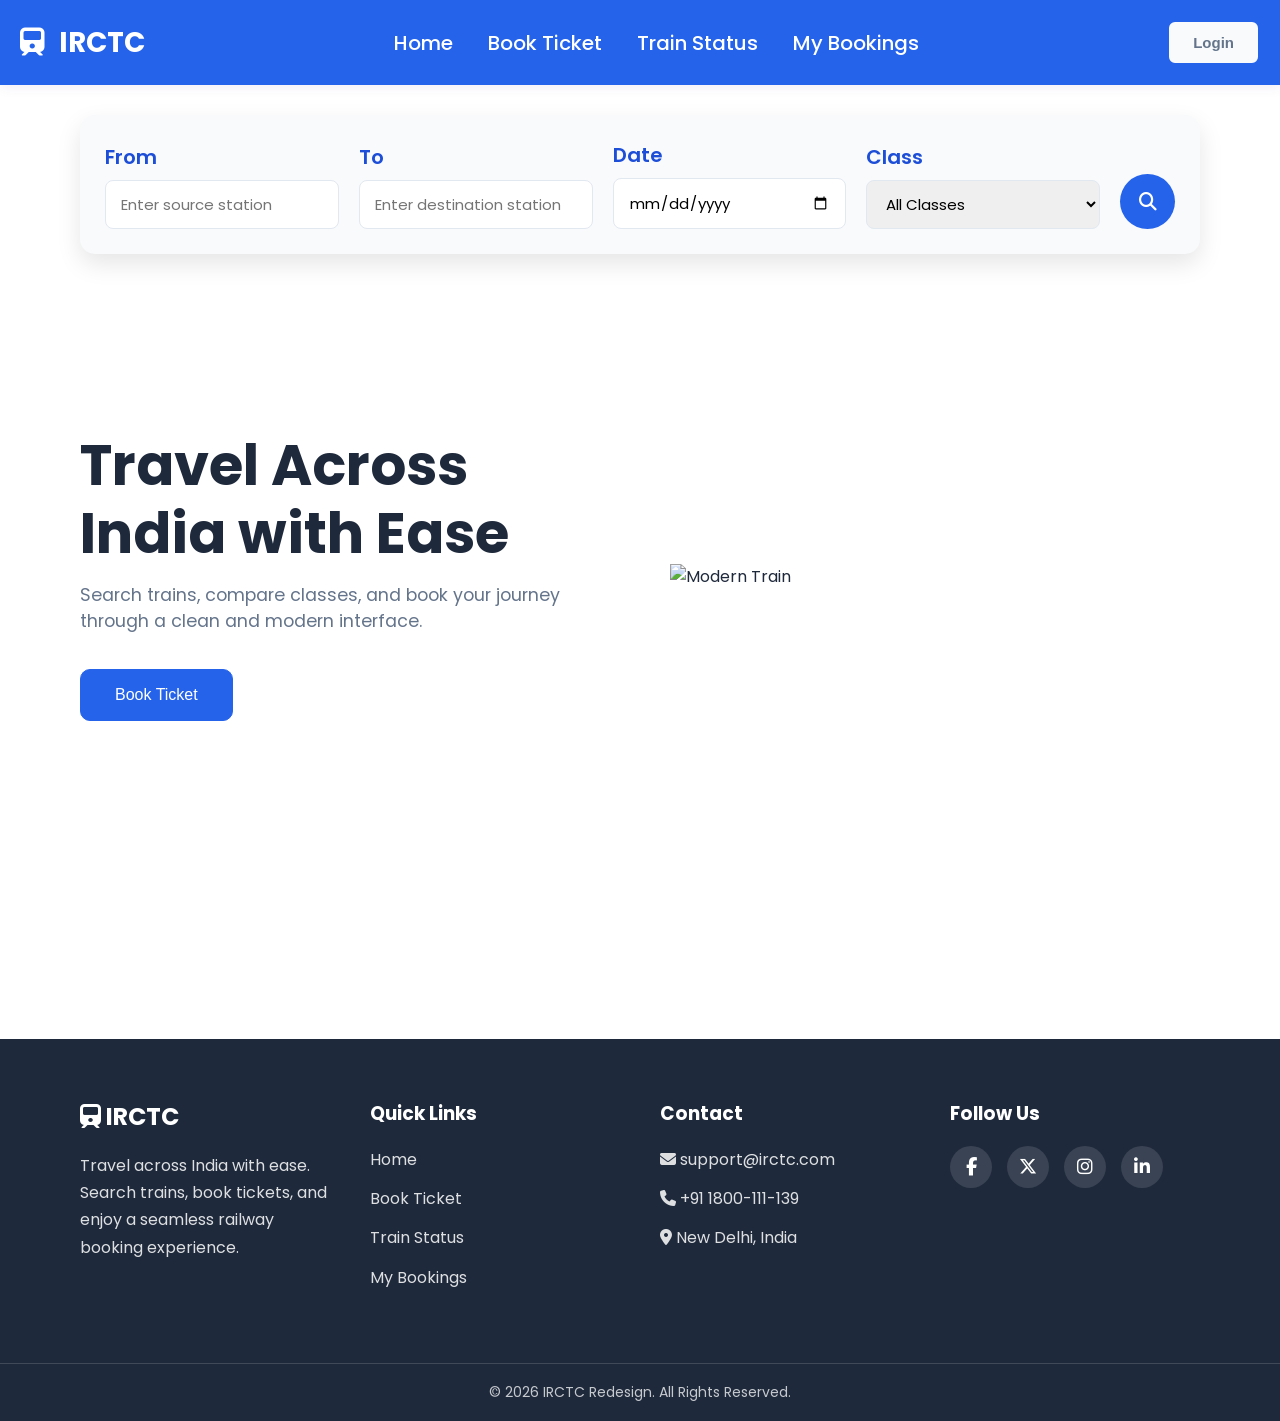
==== index.html @ 96cf52e5 "Fix HTML formatting and structure" ====
<!DOCTYPE html>
<html lang="en">

<head>
    <meta charset="UTF-8">
    <meta name="viewport" content="width=device-width, initial-scale=1.0">

    <title>IRCTC Redesign</title>

    <link rel="stylesheet" href="CSS/style.css">

    <!-- Google Font -->
    <link href="https://fonts.googleapis.com/css2?family=Poppins:wght@300;400;500;600;700&display=swap"
        rel="stylesheet">

    <!-- Font Awesome -->
    <link rel="stylesheet" href="https://cdnjs.cloudflare.com/ajax/libs/font-awesome/6.7.2/css/all.min.css">

</head>

<body>
    <!-- Header Section -->
    <header>

        <nav class="navbar">

            <div class="logo">
                <i class="fa-solid fa-train"></i>
                IRCTC
            </div>

            <ul class="nav-links">
                <li><a href="#">Home</a></li>
                <li><a href="#">Book Ticket</a></li>
                <li><a href="#">Train Status</a></li>
                <li><a href="#">My Bookings</a></li>
            </ul>

            <button class="login-btn">Login</button>
            
        </nav>

    </header>

    <!-- Train Search Section -->
    <section class="search-section">
        <div class="search-box">

            <div class="field">
                <label>From</label>
                <input type="text" placeholder="Enter source station">
            </div>

            <div class="field">
                <label>To</label>
                <input type="text" placeholder="Enter destination station">
            </div>

            <div class="field">
                <label>Date</label>
                <input type="date">
            </div>

            <div class="field">
                <label>Class</label>
                <select>
                    <option>All Classes</option>
                    <option>1A</option>
                    <option>2A</option>
                    <option>3A</option>
                    <option>SL</option>
                    <option>CC</option>
                    <option>2S</option>
                </select>
            </div>

            <button class="search-btn">
                <i class="fa-solid fa-magnifying-glass"></i>
                <span>Search Trains</span>
            </button>

        </div>
    </section>

    <!-- Hero section  -->
    <section class="hero">

        <div class="hero-content">

            <h1>Travel Across India with Ease</h1>

            <p>
                Search trains, compare classes, and book your journey
                through a clean and modern interface.
            </p>

            <button class="hero-btn">Book Ticket</button>

        </div>

        <div class="hero-image">

            <img src="https://1000logos.net/wp-content/uploads/2022/02/IRCTC-logo.jpg" alt="Modern Train">

        </div>
    </section>

    <!-- footer -->
    <footer class="footer">

        <div class="footer-container">

            <div class="footer-col">
                <h2><i class="fa-solid fa-train"></i> IRCTC</h2>
                <p>
                    Travel across India with ease. Search trains, book tickets,
                    and enjoy a seamless railway booking experience.
                </p>
            </div>

            <div class="footer-col">
                <h3>Quick Links</h3>
                <ul>
                    <li><a href="#">Home</a></li>
                    <li><a href="#">Book Ticket</a></li>
                    <li><a href="#">Train Status</a></li>
                    <li><a href="#">My Bookings</a></li>
                </ul>
            </div>

            <div class="footer-col">
                <h3>Contact</h3>
                <p><i class="fa-solid fa-envelope"></i> support@irctc.com</p>
                <p><i class="fa-solid fa-phone"></i> +91 1800-111-139</p>
                <p><i class="fa-solid fa-location-dot"></i> New Delhi, India</p>
            </div>

            <div class="footer-col">
                <h3>Follow Us</h3>

                <div class="social-icons">
                    <a href="#"><i class="fa-brands fa-facebook-f"></i></a>
                    <a href="#"><i class="fa-brands fa-x-twitter"></i></a>
                    <a href="#"><i class="fa-brands fa-instagram"></i></a>
                    <a href="#"><i class="fa-brands fa-linkedin-in"></i></a>
                </div>

            </div>

        </div>

        <div class="footer-bottom">
            <p>© 2026 IRCTC Redesign. All Rights Reserved.</p>
        </div>

    </footer>

    <script src="js/main.js"></script>
</body>

</html>
---- CSS/style.css ----
* {
    margin: 0;
    padding: 0;
    box-sizing: border-box;
}

html {
    scroll-behavior: smooth;
}

:root {
    --primary: #2563eb;
    --primary-dark: #1d4ed8;

    --accent: #f59e0b;

    --background: #f8fafc;
    --surface: #ffffff;

    --logo: #ffffff;
    --text: #1e293b;
    --text-light: #64748b;

    --border: #e2e8f0;

    --success: #16a34a;
    --danger: #dc2626;
}

body {
    font-family: 'Poppins', sans-serif;
    background: var(--surface);
    color: var(--text);
}

a {
    text-decoration: none;
    color: inherit;
}

ul {
    list-style: none;
}

img {
    max-width: 100%;
}

/* header */
header {
    position: sticky;
    top: 0;
    z-index: 1000;
}

.navbar {
    display: flex;
    justify-content: space-between;
    align-items: center;
    padding: 20px;
    background: var(--primary);
    box-shadow: 1px 2px 12px rgba(86, 1, 143, 0.08);
}

.logo {
    font-size: 28px;
    font-weight: 700;
    color: var(--logo);
}

.logo i {
    margin-right: 8px;
}

.nav-links {
    display: flex;
    gap: 35px;
    color: var(--logo);
}

.nav-links a {
    font-weight: 500;
    font-size: 20px;
    transition: .3s;
}

.nav-links a:hover {
    color: var(--text);
}

.login-btn {
    background: var(--background);
    color: var(--text-light);
    font-size: 15px;
    font-weight: bolder;
    border: var(--primary) solid 2px;
    padding: 12px 24px;
    border-radius: 8px;
    cursor: pointer;
    transition: .5s;
}

.login-btn:hover {
    color: var(--background);
    background: var(--primary-dark);
    border: var(--background) solid 2px;
    transform: translateY(-2px);
}

/* search */
.search-section {
    position: relative;
    z-index: 10;
    margin: 30px 80px -60px;
}

.search-box {
    background: var(--background);
    display: flex;
    align-items: end;
    gap: 20px;
    padding: 25px;
    border-radius: 15px;
    box-shadow: 0 10px 25px rgba(0, 0, 0, 0.1);
    flex-wrap: wrap;
}

.field {
    display: flex;
    flex-direction: column;
    flex: 1;
    min-width: 180px;
}

.field label {
    font-size: 20px;
    font-weight: 600;
    margin-bottom: 8px;
    color: var(--primary-dark);
}

.field input,
.field select {
    padding: 12px 15px;
    border: 1px solid var(--border);
    border-radius: 8px;
    font-size: 15px;
    outline: none;
    transition: 0.3s;
    font-family: inherit;
}

.field input:focus,
.field select:focus {
    border-color: var(--primary);
}

.search-btn {
    display: flex;
    align-items: center;
    justify-content: center;
    gap: 10px;
    width: 55px;
    height: 55px;
    border: none;
    border-radius: 50px;
    background: var(--primary);
    color: #fff;
    cursor: pointer;
    overflow: hidden;
    transition: all 0.4s ease;
}

.search-btn:hover {
    width: 200px;
    border-radius: 12px;
    background: var(--primary-dark);
}

.search-btn:hover span {
    opacity: 1;
    max-width: 150px;
}

.search-btn i {
    position: absolute;
    font-size: 18px;
    flex-shrink: 0;
    transition: left .4s ease;
}

.search-btn:hover i {
    opacity: 0;
    transition: .4s;
}

.search-btn span {
    white-space: nowrap;
    opacity: 0;
    max-width: 0;
    overflow: hidden;
    font-size: 16px;
    font-weight: bolder;
    transition: all 0.3s ease;
}

/* hero section */
.hero {
    display: flex;
    justify-content: space-between;
    align-items: center;
    padding: 80px;
    min-height: 85vh;
    gap: 60px;
}

.hero-content {
    flex: 1;
}

.hero-content h1 {
    font-size: 3.5rem;
    line-height: 1.2;
    margin-bottom: 15px;
    color: var(--text);
}

.hero-content p {
    font-size: 1.1rem;
    color: var(--text-light);
    margin-bottom: 35px;
    max-width: 550px;
}

.hero-btn {
    background: var(--primary);
    color: white;
    border: var(--primary) solid 1px;
    padding: 16px 34px;
    border-radius: 10px;
    font-size: 1rem;
    cursor: pointer;
    transition: .3s;
}

.hero-btn:hover {
    color: var(--primary);
    background: var(--background);
    border: var(--primary) solid 1px;
    transform: translateY(-2px);
}

.hero-image {
    flex: 1;
    display: flex;
    justify-content: center;
}

.hero-image img {
    width: 100%;
    max-width: 550px;
}

/* footer */
.footer {
    background: var(--text);
    color: #fff;
    margin-top: 80px;
}

.footer-container {
    max-width: 1200px;
    margin: auto;
    padding: 60px 40px;
    display: grid;
    grid-template-columns: repeat(auto-fit, minmax(220px, 1fr));
    gap: 40px;
}

.footer-col h2,
.footer-col h3 {
    margin-bottom: 18px;
}

.footer-col p,
.footer-col li {
    color: rgba(255, 255, 255, 0.85);
    margin-bottom: 12px;
    line-height: 1.7;
}

.footer-col ul li a {
    transition: 0.3s;
}

.footer-col ul li a:hover {
    color: var(--accent);
    padding-left: 6px;
}

.social-icons {
    display: flex;
    gap: 15px;
    margin-top: 15px;
}

.social-icons a {
    width: 42px;
    height: 42px;
    background: rgba(255, 255, 255, 0.12);
    border-radius: 50%;
    display: flex;
    justify-content: center;
    align-items: center;
    color: #fff;
    font-size: 18px;
    transition: 0.3s;
}

.social-icons a:hover {
    background: var(--accent);
    color: var(--text);
    transform: translateY(-4px);
}

.footer-bottom {
    text-align: center;
    padding: 18px;
    border-top: 1px solid rgba(255, 255, 255, 0.15);
    color: rgba(255, 255, 255, 0.75);
    font-size: 14px;
}

/* Tablet */
@media (max-width: 1024px) {


}

/* Mobile */
@media (max-width:768px) {

}

/* Extra small devices */
@media (max-width:480px) {

}
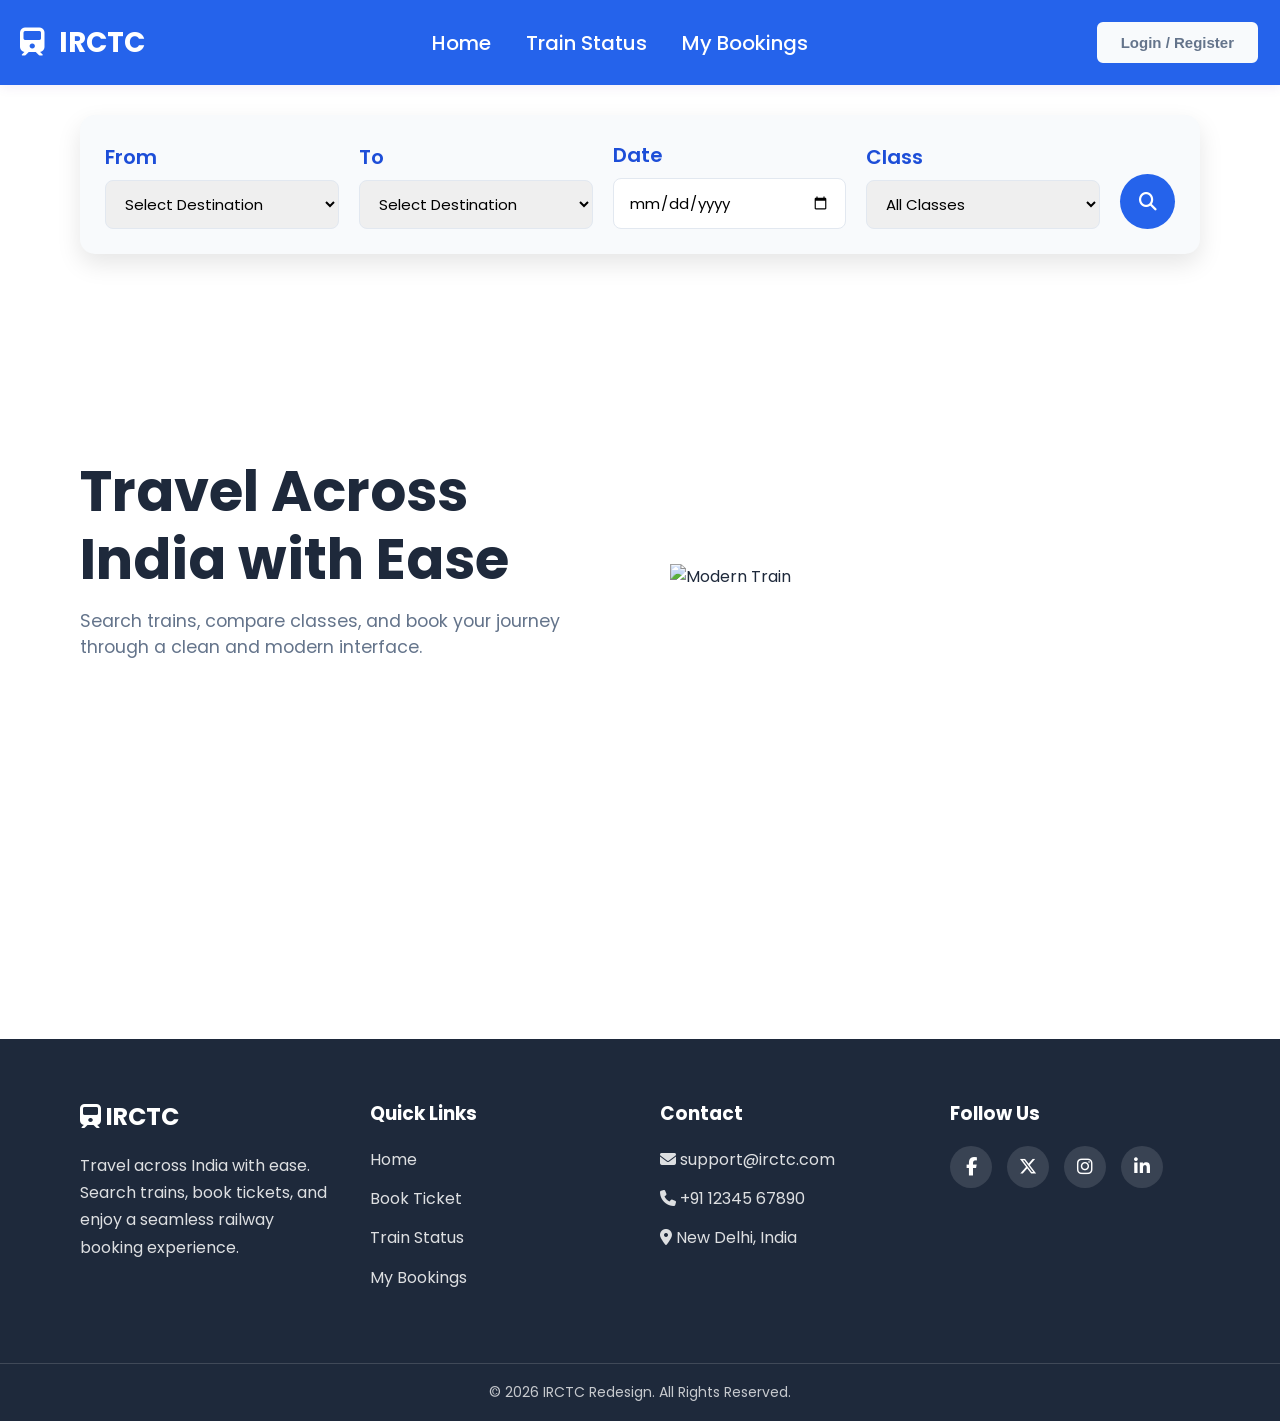
==== commit 4fae061b: "Refactor train search and update footer details Updated the train search section to use dropdowns fo" ====
--- a/index.html
+++ b/index.html
@@ -31,13 +31,12 @@
 
             <ul class="nav-links">
                 <li><a href="#">Home</a></li>
-                <li><a href="#">Book Ticket</a></li>
                 <li><a href="#">Train Status</a></li>
                 <li><a href="#">My Bookings</a></li>
             </ul>
 
-            <button class="login-btn">Login</button>
-            
+            <button class="login-btn">Login / Register</button>
+
         </nav>
 
     </header>
@@ -48,12 +47,32 @@
 
             <div class="field">
                 <label>From</label>
-                <input type="text" placeholder="Enter source station">
+                <select>
+                    <option value="" selected disabled>Select Destination</option>
+                    <option>Howrah Junction (HWH)</option>
+                    <option>New Delhi Railway Station (NDLS)</option>
+                    <option>Chhatrapati Shivaji Maharaj Terminus (CSMT)</option>
+                    <option>Chennai Central (MAS)</option>
+                    <option>Sealdah (SDAH)</option>
+                    <option>Kanpur Central (CNB)</option>
+                    <option>Patna Junction (PNBE)</option>
+                    <option>Lucknow Charbagh (LKO)</option>
+                </select>
             </div>
 
             <div class="field">
                 <label>To</label>
-                <input type="text" placeholder="Enter destination station">
+                <select>
+                    <option value="" selected disabled>Select Destination</option>
+                    <option>Howrah Junction (HWH)</option>
+                    <option>New Delhi Railway Station (NDLS)</option>
+                    <option>Chhatrapati Shivaji Maharaj Terminus (CSMT)</option>
+                    <option>Chennai Central (MAS)</option>
+                    <option>Sealdah (SDAH)</option>
+                    <option>Kanpur Central (CNB)</option>
+                    <option>Patna Junction (PNBE)</option>
+                    <option>Lucknow Charbagh (LKO)</option>
+                </select>
             </div>
 
             <div class="field">
@@ -94,13 +113,11 @@
                 through a clean and modern interface.
             </p>
 
-            <button class="hero-btn">Book Ticket</button>
-
         </div>
 
         <div class="hero-image">
 
-            <img src="https://1000logos.net/wp-content/uploads/2022/02/IRCTC-logo.jpg" alt="Modern Train">
+            <img src="images/IRCTC-logo-removebg-preview.png" alt="Modern Train">
 
         </div>
     </section>
@@ -131,7 +148,7 @@
             <div class="footer-col">
                 <h3>Contact</h3>
                 <p><i class="fa-solid fa-envelope"></i> support@irctc.com</p>
-                <p><i class="fa-solid fa-phone"></i> +91 1800-111-139</p>
+                <p><i class="fa-solid fa-phone"></i> +91 12345 67890</p>
                 <p><i class="fa-solid fa-location-dot"></i> New Delhi, India</p>
             </div>
 
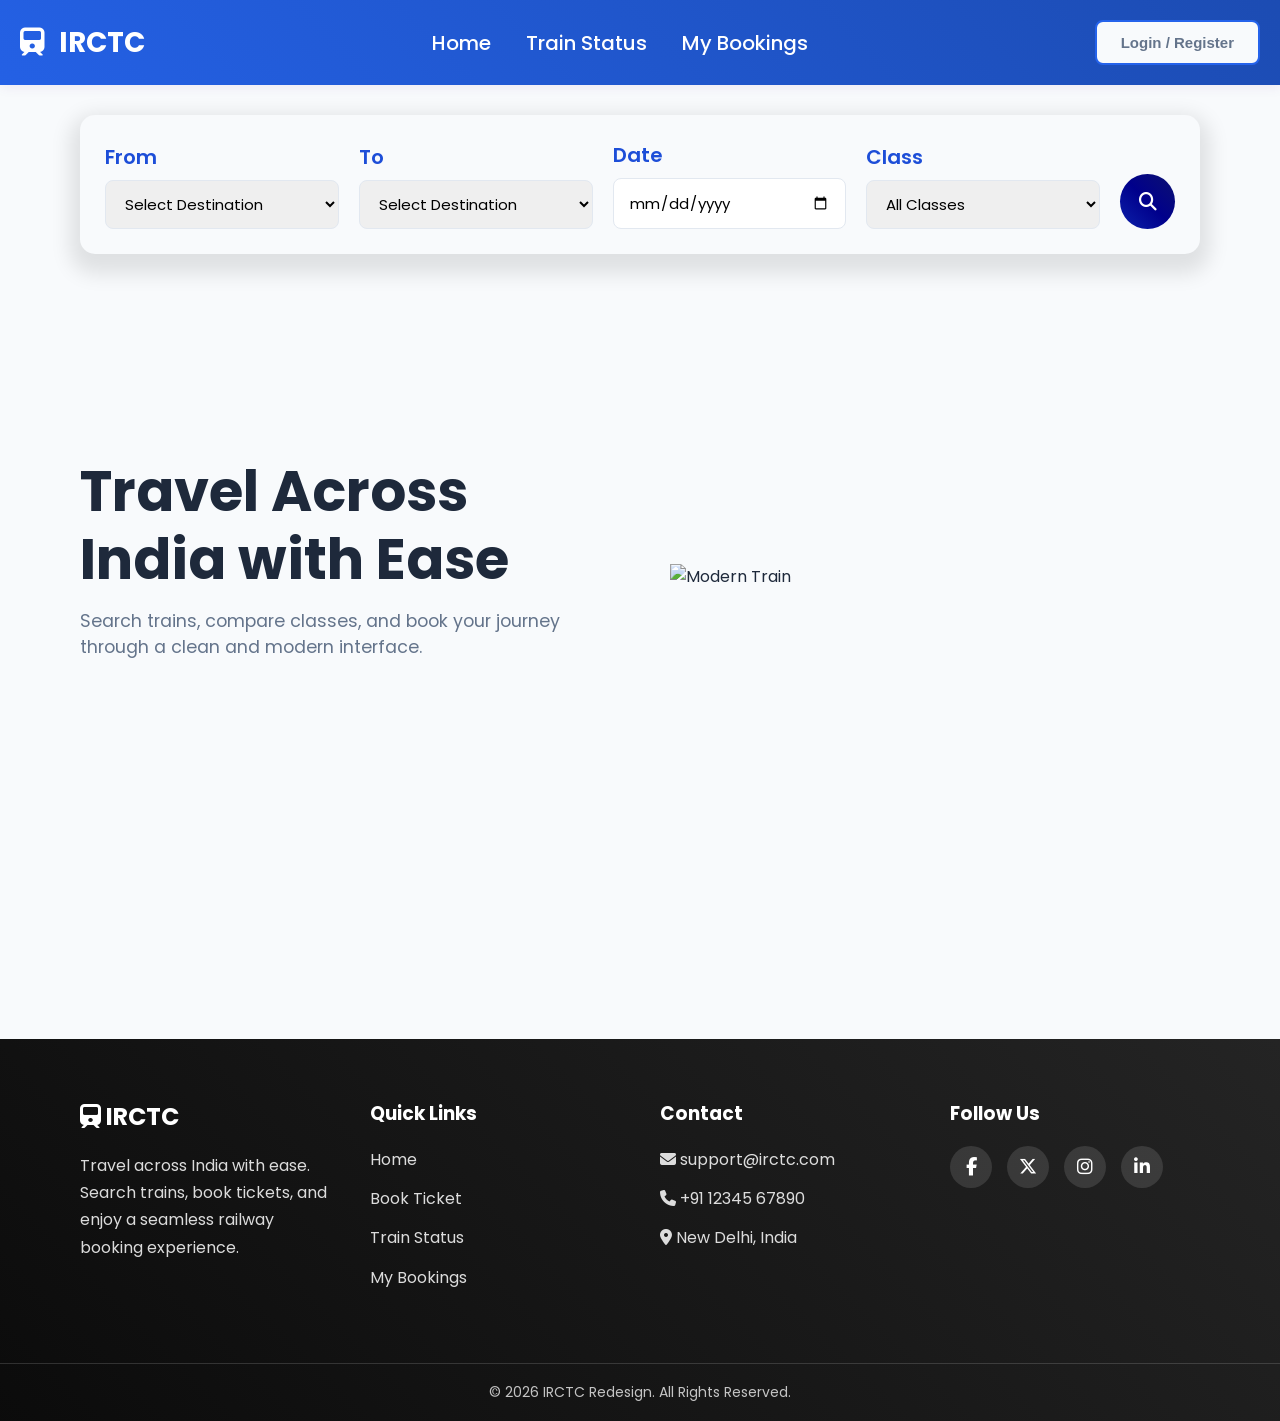
==== commit 783f799e: "Fix HTML encoding issues in index.html" ====
--- a/index.html
+++ b/index.html
@@ -117,7 +117,7 @@
 
         <div class="hero-image">
 
-            <img src="images/IRCTC-logo-removebg-preview.png" alt="Modern Train">
+            <img src=""https://sakibmansuri.github.io/Images/IRCTC-logo-removebg-preview.png" alt="Modern Train">
 
         </div>
     </section>
--- a/CSS/style.css
+++ b/CSS/style.css
@@ -29,8 +29,9 @@
 
 body {
     font-family: 'Poppins', sans-serif;
-    background: var(--surface);
+    background: var(--background);
     color: var(--text);
+    background-size: 400% 400%;
 }
 
 a {
@@ -43,7 +44,7 @@
 }
 
 img {
-    max-width: 100%;
+    width: 100px;
 }
 
 /* header */
@@ -58,7 +59,9 @@
     justify-content: space-between;
     align-items: center;
     padding: 20px;
-    background: var(--primary);
+    background: linear-gradient(45deg, #2563eb, #1944a0, #266bff);
+    background-size: 300% 300%;
+    animation: gradientMover 5s ease infinite;
     box-shadow: 1px 2px 12px rgba(86, 1, 143, 0.08);
 }
 
@@ -102,7 +105,7 @@
 
 .login-btn:hover {
     color: var(--background);
-    background: var(--primary-dark);
+    background: darkblue;
     border: var(--background) solid 2px;
     transform: translateY(-2px);
 }
@@ -121,7 +124,7 @@
     gap: 20px;
     padding: 25px;
     border-radius: 15px;
-    box-shadow: 0 10px 25px rgba(0, 0, 0, 0.1);
+    box-shadow: 0 10px 20px 10px rgba(0, 0, 0, 0.1);
     flex-wrap: wrap;
 }
 
@@ -164,7 +167,9 @@
     height: 55px;
     border: none;
     border-radius: 50px;
-    background: var(--primary);
+    background: linear-gradient(45deg, var(--primary), darkblue, rgb(38, 53, 58));
+    background-size: 300% 300%;
+    animation: gradientMover 2s ease infinite;
     color: #fff;
     cursor: pointer;
     overflow: hidden;
@@ -174,7 +179,9 @@
 .search-btn:hover {
     width: 200px;
     border-radius: 12px;
-    background: var(--primary-dark);
+    background: linear-gradient(45deg, var(--primary), darkblue, rgb(38, 53, 58));
+    background-size: 300% 300%;
+    animation: gradientMover 2s ease infinite;
 }
 
 .search-btn:hover span {
@@ -233,7 +240,9 @@
 }
 
 .hero-btn {
-    background: var(--primary);
+    background: linear-gradient(45deg, var(--primary), darkblue, rgb(38, 53, 58));
+    background-size: 300% 300%;
+    animation: gradientMover 3s ease infinite;
     color: white;
     border: var(--primary) solid 1px;
     padding: 16px 34px;
@@ -244,9 +253,6 @@
 }
 
 .hero-btn:hover {
-    color: var(--primary);
-    background: var(--background);
-    border: var(--primary) solid 1px;
     transform: translateY(-2px);
 }
 
@@ -263,7 +269,9 @@
 
 /* footer */
 .footer {
-    background: var(--text);
+    background: linear-gradient(45deg, black, rgb(37, 37, 37), rgb(38, 53, 58));
+    background-size: 300% 300%;
+    animation: gradientMover 5s ease-in-out infinite;
     color: #fff;
     margin-top: 80px;
 }
@@ -331,18 +339,180 @@
     font-size: 14px;
 }
 
+@keyframes gradientMover {
+    0% {
+        background-position: 0% 50%;
+    }
+
+    50% {
+        background-position: 100% 50%;
+    }
+
+    100% {
+        background-position: 0% 50%;
+    }
+}
+
 /* Tablet */
-@media (max-width: 1024px) {
-
-
-}
+@media (max-width:1024px) {
+
+    .navbar {
+        padding: 15px 30px;
+    }
+
+    .nav-links {
+        gap: 20px;
+    }
+
+    .nav-links a {
+        font-size: 16px;
+    }
+
+    .logo {
+        font-size: 24px;
+    }
+
+    .hero {
+        padding: 60px 40px;
+        gap: 40px;
+    }
+
+    .hero-content h1 {
+        font-size: 2.7rem;
+    }
+
+    .search-section {
+        margin: 25px 40px;
+    }
+
+}
+
 
 /* Mobile */
 @media (max-width:768px) {
 
+    nav.navbar {
+        justify-content: space-between;
+        padding: 18px 20px;
+    }
+
+    .nav-links a, li{
+        text-align: center;
+        font-size: 13.5px;
+    }
+
+    button.login-btn {
+        margin-right: 0;
+        margin-left: 15px;
+        padding: 5px;
+        display: flex;
+        justify-content: center;
+        align-items: center;
+        width: 20%;
+        font-size: 12px;
+    }
+
+    .hero {
+        flex-direction: column;
+        justify-content: center;
+        align-items: center;
+        text-align: center;
+        padding: 50px 20px;
+    }
+
+    .hero-content {
+        width: 100%;
+        display: flex;
+        flex-direction: column;
+        align-items: center;
+    }
+
+    .hero-content h1,
+    .hero-content p {
+        text-align: center;
+    }
+
+    .hero-image img {
+        display: none;
+    }
+
+    .hero-btn {
+        font-size: 1.1rem;
+        padding: 18px 40px;
+    }
+
+    .search-section {
+        margin: 20px;
+    }
+
+    .search-box {
+        flex-direction: column;
+        align-items: stretch;
+        gap: 15px;
+    }
+
+    .field {
+        width: 100%;
+    }
+
+    .field label {
+        font-size: 16px;
+    }
+
+    .field input,
+    .field select {
+        width: 100%;
+    }
+
+    .search-btn {
+        width: 100%;
+        height: 55px;
+        border-radius: 10px;
+    }
+
+    .search-btn span {
+        opacity: 1;
+        max-width: 100%;
+    }
+
+    .search-btn i {
+        position: static;
+        opacity: 1;
+    }
+
+    .footer-container {
+        grid-template-columns: 1fr;
+        text-align: center;
+    }
+
+    .social-icons {
+        justify-content: center;
+    }
+
 }
 
 /* Extra small devices */
 @media (max-width:480px) {
 
-}
+    .logo {
+        font-size: 20px;
+    }
+
+    .hero-content h1 {
+        font-size: 2.4rem;
+    }
+
+    .hero-content p {
+        font-size: 1.15rem;
+    }
+
+    .hero-btn,
+    .login-btn {
+        width: 100%;
+    }
+
+    .footer {
+        font-size: 14px;
+    }
+
+}
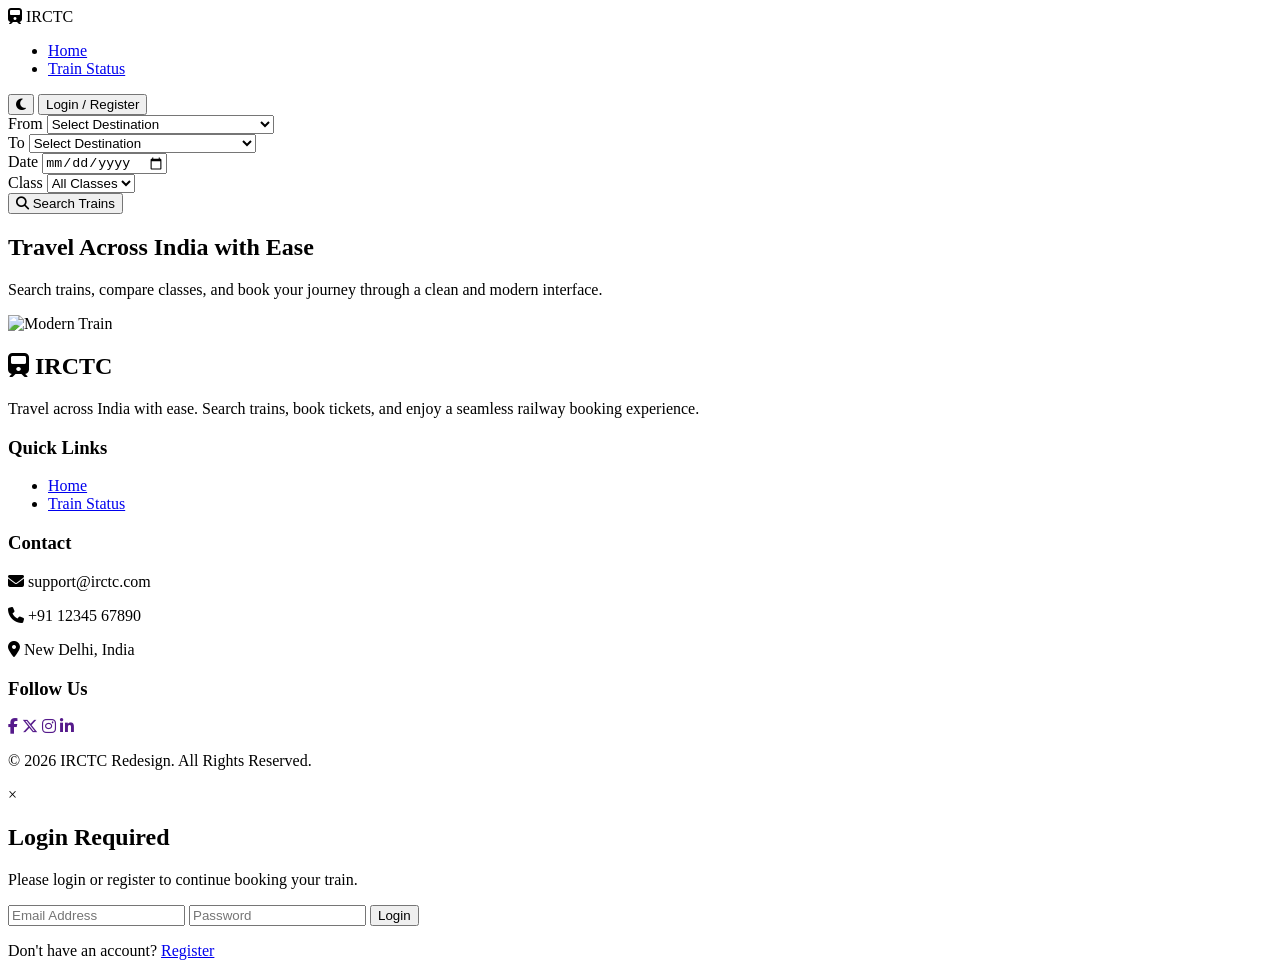
==== commit 6ddc04ff: "Add files via upload" ====
--- a/index.html
+++ b/index.html
@@ -30,12 +30,15 @@
             </div>
 
             <ul class="nav-links">
-                <li><a href="#">Home</a></li>
-                <li><a href="#">Train Status</a></li>
-                <li><a href="#">My Bookings</a></li>
+                <li><a href="index.html">Home</a></li>
+                <li><a href="train-status.html">Train Status</a></li>
             </ul>
 
-            <button class="login-btn">Login / Register</button>
+             <button id="theme-toggle">
+                <i class="fa-solid fa-moon"></i>
+            </button>
+
+            <button class="login-btn book-btn">Login / Register</button>
 
         </nav>
 
@@ -47,42 +50,48 @@
 
             <div class="field">
                 <label>From</label>
-                <select>
+                <select id="from">
                     <option value="" selected disabled>Select Destination</option>
-                    <option>Howrah Junction (HWH)</option>
-                    <option>New Delhi Railway Station (NDLS)</option>
-                    <option>Chhatrapati Shivaji Maharaj Terminus (CSMT)</option>
-                    <option>Chennai Central (MAS)</option>
-                    <option>Sealdah (SDAH)</option>
-                    <option>Kanpur Central (CNB)</option>
-                    <option>Patna Junction (PNBE)</option>
-                    <option>Lucknow Charbagh (LKO)</option>
+
+                    <option value="Howrah Junction (HWH)">Howrah Junction (HWH)</option>
+                    <option value="New Delhi Railway Station (NDLS)">New Delhi Railway Station (NDLS)</option>
+                    <option value="Mumbai CSMT">Mumbai CSMT</option>
+                    <option value="Chennai Central (MAS)">Chennai Central (MAS)</option>
+                    <option value="Patna Junction (PNBE)">Patna Junction (PNBE)</option>
+                    <option value="Lucknow Charbagh (LKO)">Lucknow Charbagh (LKO)</option>
+                    <option value="Ahmedabad Junction (ADI)">Ahmedabad Junction (ADI)</option>
+                    <option value="Bengaluru City Junction (SBC)">Bengaluru City Junction (SBC)</option>
+                    <option value="Secunderabad Junction (SC)">Secunderabad Junction (SC)</option>
+                    <option value="Pune Junction (PUNE)">Pune Junction (PUNE)</option>
                 </select>
             </div>
 
             <div class="field">
                 <label>To</label>
-                <select>
+                <select id="to">
                     <option value="" selected disabled>Select Destination</option>
-                    <option>Howrah Junction (HWH)</option>
-                    <option>New Delhi Railway Station (NDLS)</option>
-                    <option>Chhatrapati Shivaji Maharaj Terminus (CSMT)</option>
-                    <option>Chennai Central (MAS)</option>
-                    <option>Sealdah (SDAH)</option>
-                    <option>Kanpur Central (CNB)</option>
-                    <option>Patna Junction (PNBE)</option>
-                    <option>Lucknow Charbagh (LKO)</option>
+
+                    <option value="Howrah Junction (HWH)">Howrah Junction (HWH)</option>
+                    <option value="New Delhi Railway Station (NDLS)">New Delhi Railway Station (NDLS)</option>
+                    <option value="Mumbai CSMT">Mumbai CSMT</option>
+                    <option value="Chennai Central (MAS)">Chennai Central (MAS)</option>
+                    <option value="Patna Junction (PNBE)">Patna Junction (PNBE)</option>
+                    <option value="Lucknow Charbagh (LKO)">Lucknow Charbagh (LKO)</option>
+                    <option value="Ahmedabad Junction (ADI)">Ahmedabad Junction (ADI)</option>
+                    <option value="Bengaluru City Junction (SBC)">Bengaluru City Junction (SBC)</option>
+                    <option value="Secunderabad Junction (SC)">Secunderabad Junction (SC)</option>
+                    <option value="Pune Junction (PUNE)">Pune Junction (PUNE)</option>
                 </select>
             </div>
 
             <div class="field">
                 <label>Date</label>
-                <input type="date">
+                <input type="date" id="date">
             </div>
 
             <div class="field">
                 <label>Class</label>
-                <select>
+                <select id="class">
                     <option>All Classes</option>
                     <option>1A</option>
                     <option>2A</option>
@@ -117,9 +126,12 @@
 
         <div class="hero-image">
 
-            <img src=""https://sakibmansuri.github.io/Images/IRCTC-logo-removebg-preview.png" alt="Modern Train">
-
-        </div>
+            <img src="https://github.com/sakibmansuri/Images/blob/main/IRCTC-logo-removebg-preview.png?raw=true"
+                alt="Modern Train">
+
+        </div>
+
+        <section id="results" class="results"></section>
     </section>
 
     <!-- footer -->
@@ -138,10 +150,8 @@
             <div class="footer-col">
                 <h3>Quick Links</h3>
                 <ul>
-                    <li><a href="#">Home</a></li>
-                    <li><a href="#">Book Ticket</a></li>
-                    <li><a href="#">Train Status</a></li>
-                    <li><a href="#">My Bookings</a></li>
+                    <li><a href="index.html">Home</a></li>
+                    <li><a href="train-status.html">Train Status</a></li>
                 </ul>
             </div>
 
@@ -156,10 +166,10 @@
                 <h3>Follow Us</h3>
 
                 <div class="social-icons">
-                    <a href="#"><i class="fa-brands fa-facebook-f"></i></a>
-                    <a href="#"><i class="fa-brands fa-x-twitter"></i></a>
-                    <a href="#"><i class="fa-brands fa-instagram"></i></a>
-                    <a href="#"><i class="fa-brands fa-linkedin-in"></i></a>
+                    <a href=""><i class="fa-brands fa-facebook-f"></i></a>
+                    <a href=""><i class="fa-brands fa-x-twitter"></i></a>
+                    <a href=""><i class="fa-brands fa-instagram"></i></a>
+                    <a href=""><i class="fa-brands fa-linkedin-in"></i></a>
                 </div>
 
             </div>
@@ -172,7 +182,29 @@
 
     </footer>
 
-    <script src="js/main.js"></script>
+    <div class="login-model" id="loginModel">
+        <div class="login-model-card">
+            <span class="close-btn">&times;</span>
+            <h2>Login Required</h2>
+            <p>
+                Please login or register to continue booking your train.
+            </p>
+            <input type="email" placeholder="Email Address">
+            <input type="password" placeholder="Password">
+            <button class="hero-btn login-btn-model">
+                Login
+            </button>
+            <p class="register-text">
+                Don't have an account?
+                <a href="#">Register</a>
+            </p>
+        </div>
+    </div>
+
+    <script src="js/trains.js"></script>
+    <script src="js/search.js"></script>
+    <script src="js/model.js"></script>
+    <script src="js/darkmode.js"></script>
 </body>
 
-</html>
+</html>
